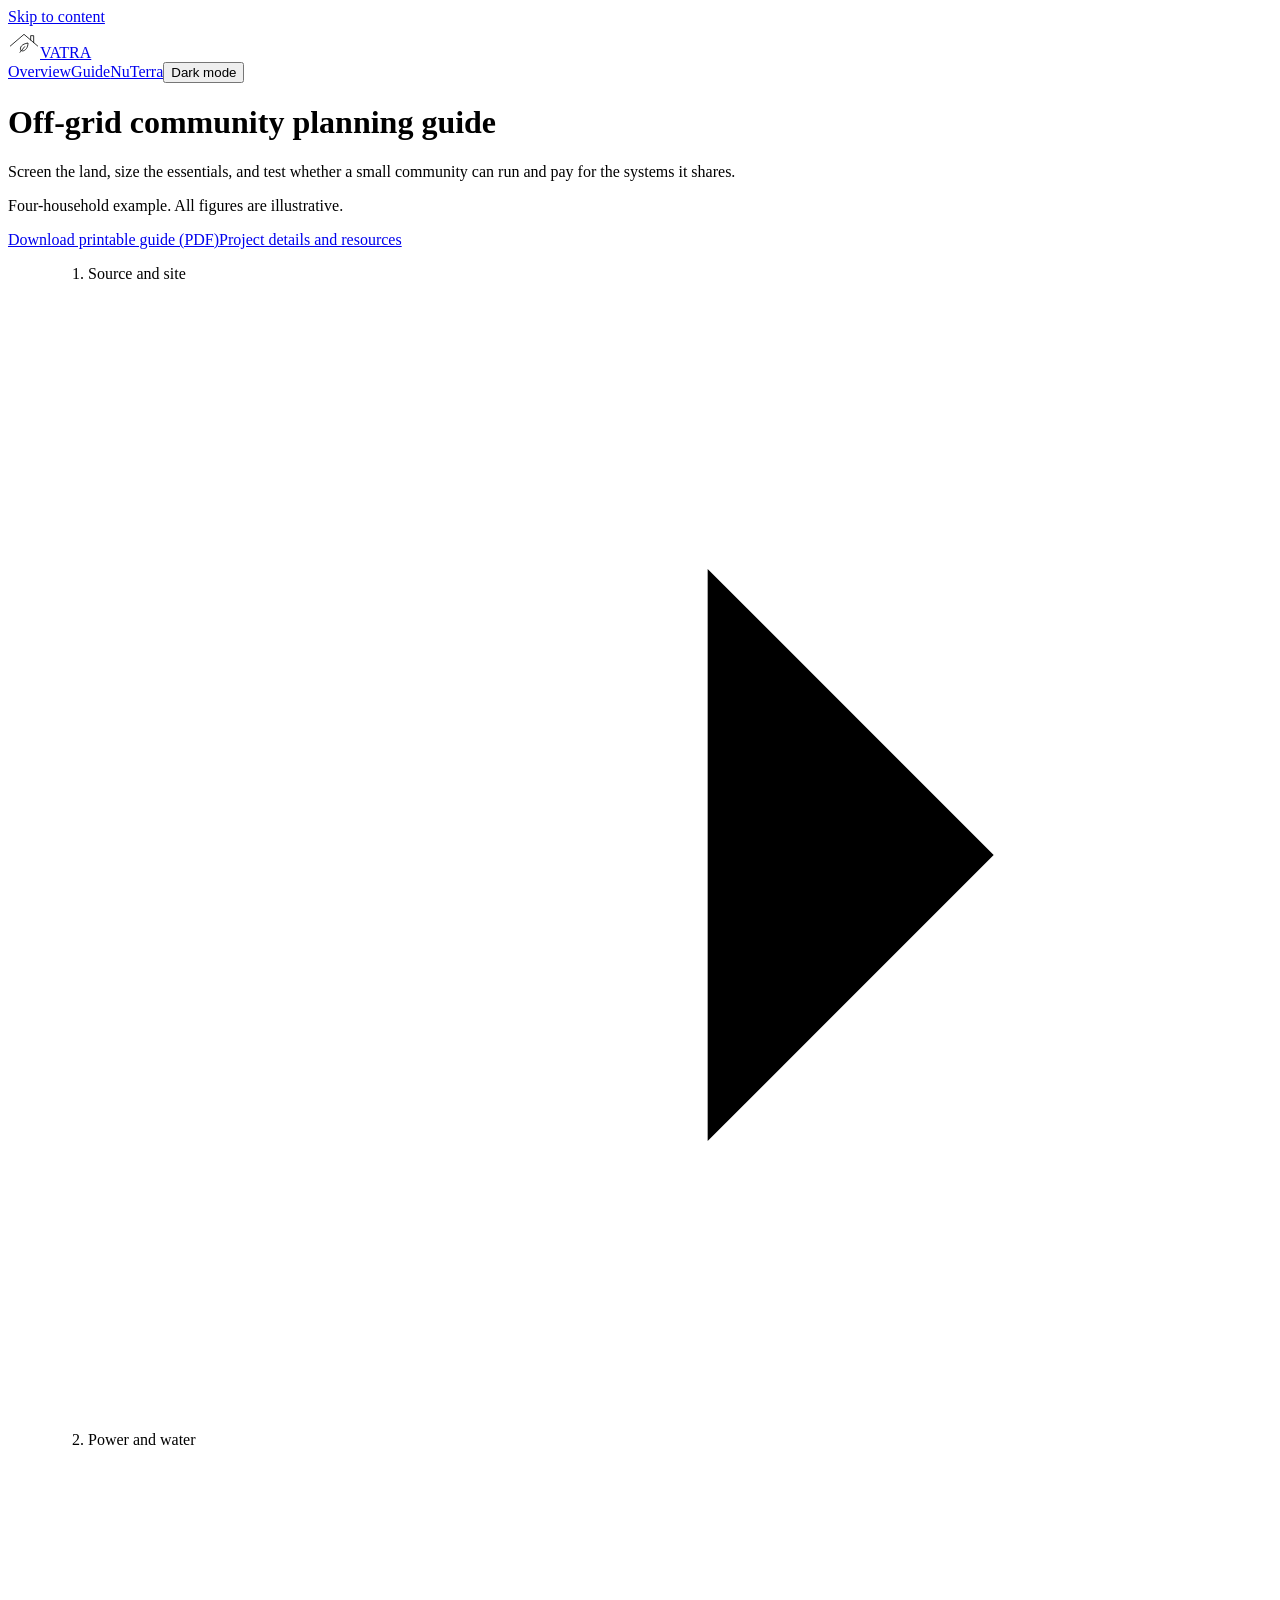
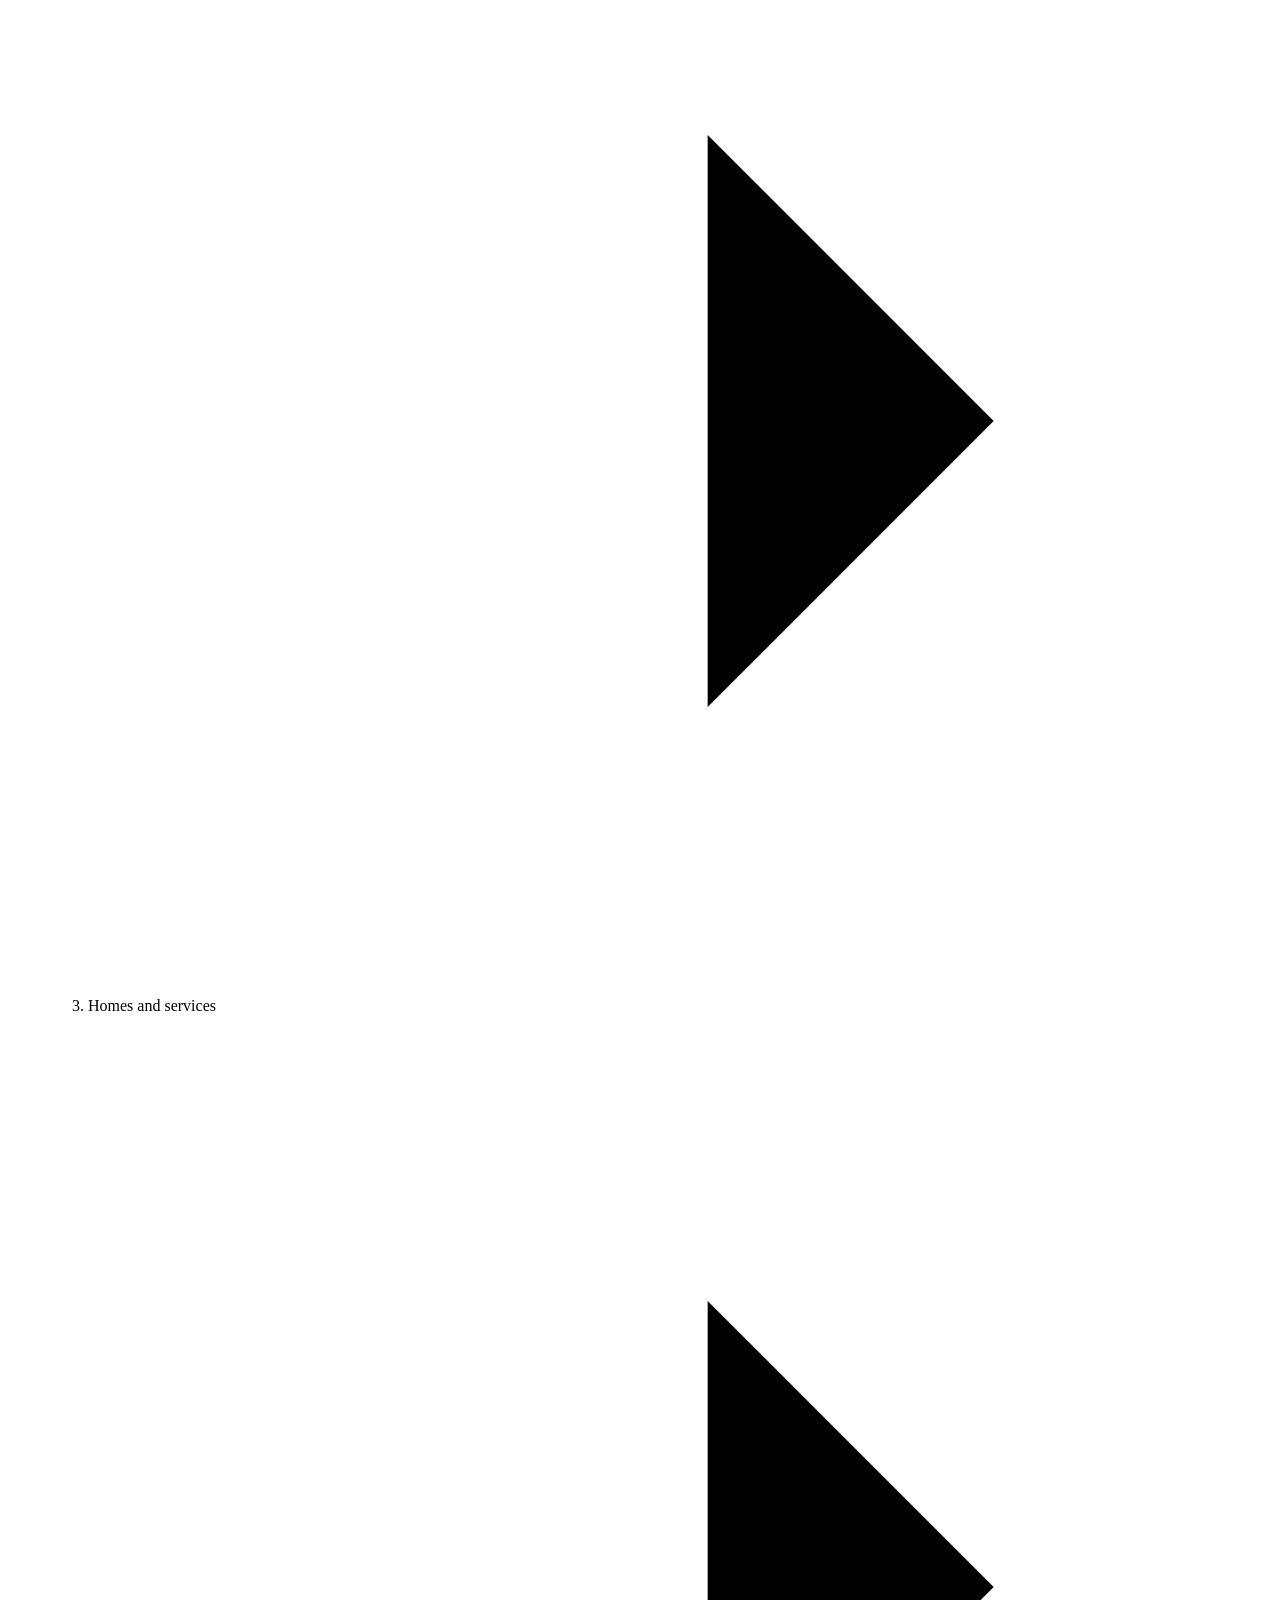
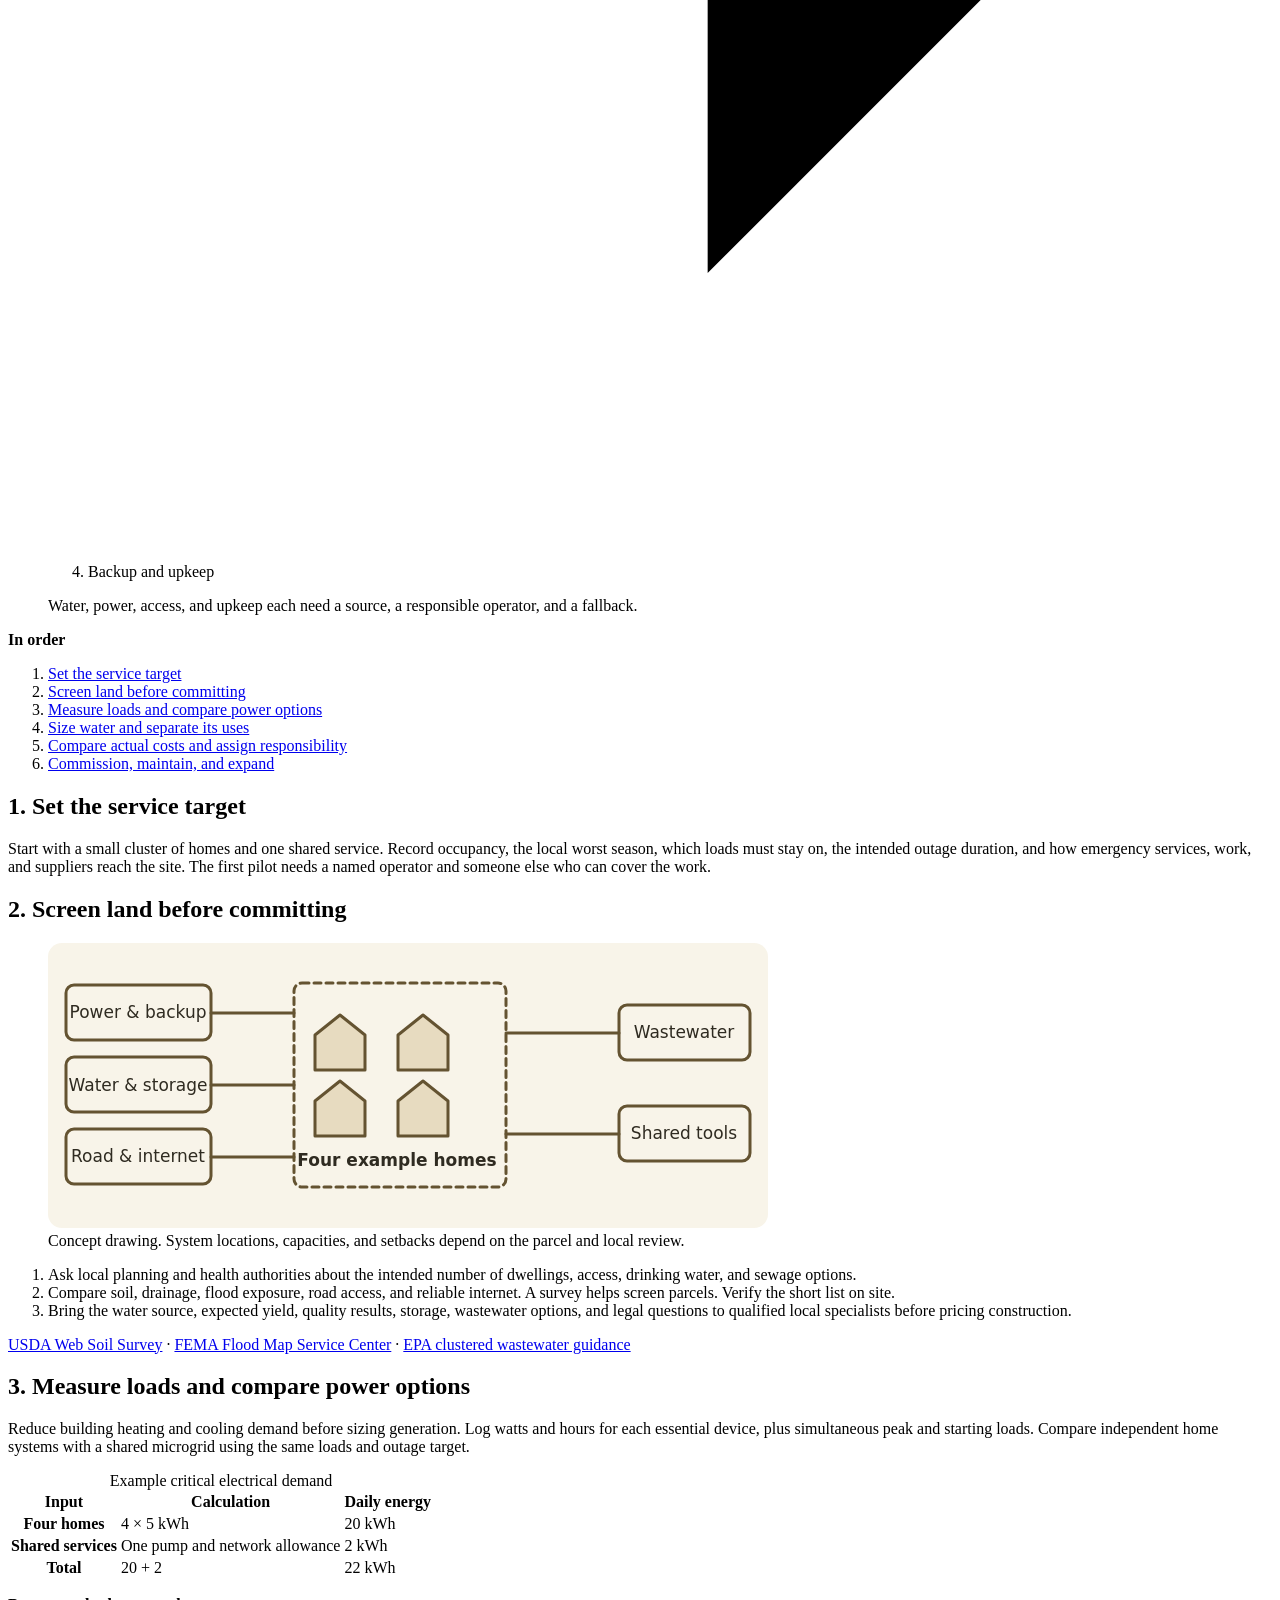
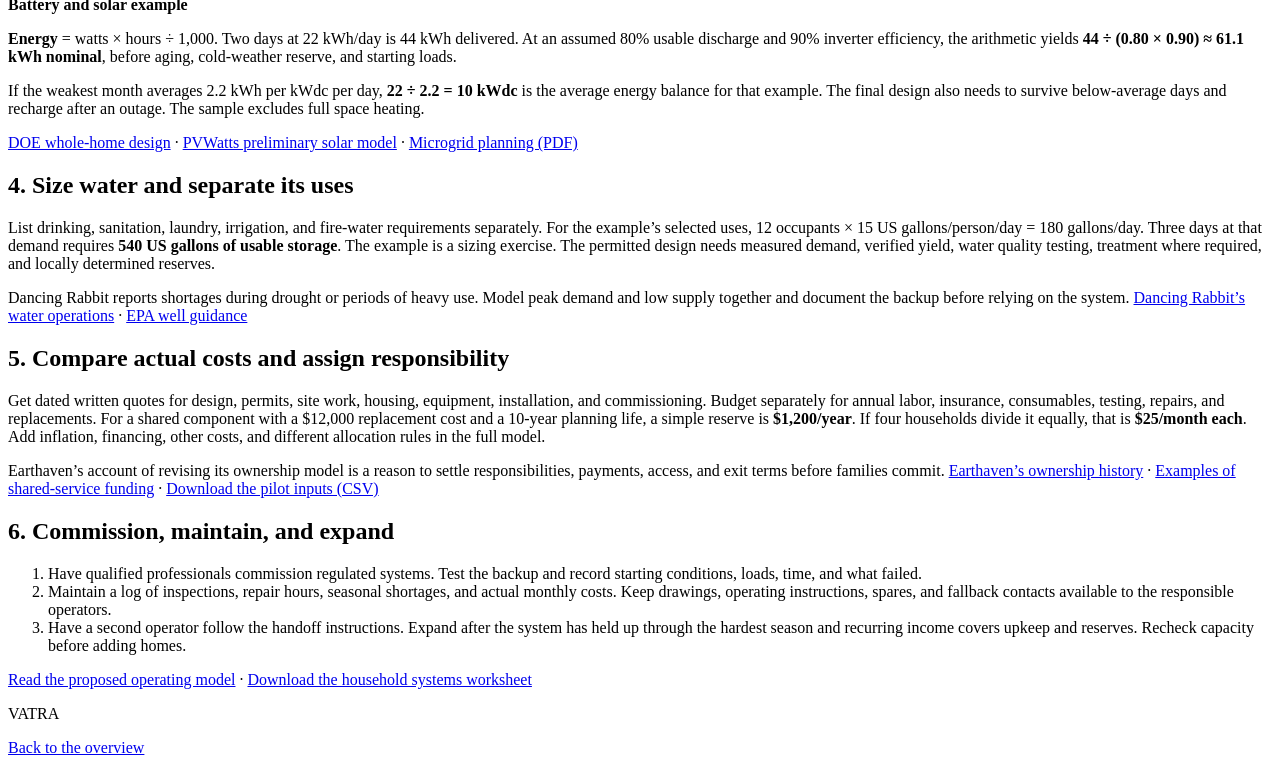
==== guide.html @ c7a503f6 "Publish VATRA off-grid planning guide and worksheet" ====
<!doctype html>
<html lang="en" data-palette="earth">
<head>
  <meta charset="utf-8">
  <meta name="viewport" content="width=device-width, initial-scale=1">
  <title>Off-grid community planning guide | VATRA</title>
  <meta name="description" content="Screen the land, size the essentials, and test whether a small community can run and pay for the systems it shares.">
  <link rel="canonical" href="https://deusordo.github.io/Vatra/guide.html">
  <link rel="icon" href="./favicon.svg" type="image/svg+xml">
  <script src="./theme.js"></script>
  <link rel="stylesheet" href="../NuTerra/guide.css?v=operating-guides">
</head>
<body>
  <a class="skip" href="#content">Skip to content</a>
  <header><div class="wrap header">
    <a class="brand" href="./"><img src="./mark.svg" width="32" height="32" alt="">VATRA</a>
    <nav aria-label="Main navigation"><a href="./">Overview</a><a aria-current="page" href="./guide.html">Guide</a><a href="../NuTerra/#ecosystem">NuTerra</a><button type="button" data-theme-toggle hidden><span data-theme-label>Theme</span></button></nav>
  </div></header>
  <main class="wrap" id="content" tabindex="-1">
    <h1>Off-grid community planning guide</h1>
    <p class="intro">Screen the land, size the essentials, and test whether a small community can run and pay for the systems it shares.</p>
    <p class="meta">Four-household example. All figures are illustrative.</p>
    <div class="actions"><a class="download" href="./guide.pdf" download>Download printable guide (PDF)</a><a href="./details.html">Project details and resources</a></div>
    <figure><ol class="diagram" role="list"><li>Source and site<svg viewBox="0 0 24 24" aria-hidden="true"><path d="M4 12h15m-6-6 6 6-6 6"/></svg></li><li>Power and water<svg viewBox="0 0 24 24" aria-hidden="true"><path d="M4 12h15m-6-6 6 6-6 6"/></svg></li><li>Homes and services<svg viewBox="0 0 24 24" aria-hidden="true"><path d="M4 12h15m-6-6 6 6-6 6"/></svg></li><li>Backup and upkeep</li></ol><figcaption>Water, power, access, and upkeep each need a source, a responsible operator, and a fallback.</figcaption></figure>
    <div class="layout">
      <nav class="contents" aria-label="On this page"><strong>In order</strong><ol><li><a href="#step-1">Set the service target</a></li><li><a href="#step-2">Screen land before committing</a></li><li><a href="#step-3">Measure loads and compare power options</a></li><li><a href="#step-4">Size water and separate its uses</a></li><li><a href="#step-5">Compare actual costs and assign responsibility</a></li><li><a href="#step-6">Commission, maintain, and expand</a></li></ol></nav>
      <article><section id="step-1"><h2>1. Set the service target</h2><p>Start with a small cluster of homes and one shared service. Record occupancy, the local worst season, which loads must stay on, the intended outage duration, and how emergency services, work, and suppliers reach the site. The first pilot needs a named operator and someone else who can cover the work.</p></section>
<section id="step-2"><h2>2. Screen land before committing</h2><figure><img src="./site-systems.svg" width="720" height="285" alt="Four homes connected to power, water, a road, communications, wastewater and shared tools."><figcaption>Concept drawing. System locations, capacities, and setbacks depend on the parcel and local review.</figcaption></figure><ol><li>Ask local planning and health authorities about the intended number of dwellings, access, drinking water, and sewage options.</li><li>Compare soil, drainage, flood exposure, road access, and reliable internet. A survey helps screen parcels. Verify the short list on site.</li><li>Bring the water source, expected yield, quality results, storage, wastewater options, and legal questions to qualified local specialists before pricing construction.</li></ol><p><a href="https://websoilsurvey.nrcs.usda.gov/app/">USDA Web Soil Survey</a> · <a href="https://msc.fema.gov/portal/home">FEMA Flood Map Service Center</a> · <a href="https://www.epa.gov/septic/septic-systems-guidance">EPA clustered wastewater guidance</a></p></section>
<section id="step-3"><h2>3. Measure loads and compare power options</h2><p>Reduce building heating and cooling demand before sizing generation. Log watts and hours for each essential device, plus simultaneous peak and starting loads. Compare independent home systems with a shared microgrid using the same loads and outage target.</p>
<div class="table-scroll"><table><caption>Example critical electrical demand</caption><thead><tr><th scope="col">Input</th><th scope="col">Calculation</th><th scope="col">Daily energy</th></tr></thead><tbody><tr><th scope="row">Four homes</th><td>4 × 5 kWh</td><td>20 kWh</td></tr><tr><th scope="row">Shared services</th><td>One pump and network allowance</td><td>2 kWh</td></tr><tr><th scope="row">Total</th><td>20 + 2</td><td>22 kWh</td></tr></tbody></table></div>
<div class="worked"><p><strong>Battery and solar example</strong></p><p><strong>Energy</strong> = watts × hours ÷ 1,000. Two days at 22 kWh/day is 44 kWh delivered. At an assumed 80% usable discharge and 90% inverter efficiency, the arithmetic yields <strong>44 ÷ (0.80 × 0.90) ≈ 61.1 kWh nominal</strong>, before aging, cold-weather reserve, and starting loads.</p><p>If the weakest month averages 2.2 kWh per kWdc per day, <strong>22 ÷ 2.2 = 10 kWdc</strong> is the average energy balance for that example. The final design also needs to survive below-average days and recharge after an outage. The sample excludes full space heating.</p></div>
<p><a href="https://bsesc.energy.gov/energy-basics/how-design-performance">DOE whole-home design</a> · <a href="https://pvwatts.nlr.gov/docs/help_start.php">PVWatts preliminary solar model</a> · <a href="https://docs.nlr.gov/docs/fy24osti/89881.pdf">Microgrid planning (PDF)</a></p></section>
<section id="step-4"><h2>4. Size water and separate its uses</h2><p>List drinking, sanitation, laundry, irrigation, and fire-water requirements separately. For the example’s selected uses, 12 occupants × 15 US gallons/person/day = 180 gallons/day. Three days at that demand requires <strong>540 US gallons of usable storage</strong>. The example is a sizing exercise. The permitted design needs measured demand, verified yield, water quality testing, treatment where required, and locally determined reserves.</p>
<p>Dancing Rabbit reports shortages during drought or periods of heavy use. Model peak demand and low supply together and document the backup before relying on the system. <a href="https://www.dancingrabbit.org/ecovillage-life/eco-living/water/">Dancing Rabbit’s water operations</a> · <a href="https://www.epa.gov/privatewells">EPA well guidance</a></p></section>
<section id="step-5"><h2>5. Compare actual costs and assign responsibility</h2><p>Get dated written quotes for design, permits, site work, housing, equipment, installation, and commissioning. Budget separately for annual labor, insurance, consumables, testing, repairs, and replacements. For a shared component with a $12,000 replacement cost and a 10-year planning life, a simple reserve is <strong>$1,200/year</strong>. If four households divide it equally, that is <strong>$25/month each</strong>. Add inflation, financing, other costs, and different allocation rules in the full model.</p><p>Earthaven’s account of revising its ownership model is a reason to settle responsibilities, payments, access, and exit terms before families commit. <a href="https://www.earthaven.org/governance-and-legal/legal-at-last/">Earthaven’s ownership history</a> · <a href="https://www.dancingrabbit.org/ecovillage-life/eco-living/co-ops/">Examples of shared-service funding</a> · <a href="./pilot-inputs.csv" download>Download the pilot inputs (CSV)</a></p></section>
<section id="step-6"><h2>6. Commission, maintain, and expand</h2><ol><li>Have qualified professionals commission regulated systems. Test the backup and record starting conditions, loads, time, and what failed.</li><li>Maintain a log of inspections, repair hours, seasonal shortages, and actual monthly costs. Keep drawings, operating instructions, spares, and fallback contacts available to the responsible operators.</li><li>Have a second operator follow the handoff instructions. Expand after the system has held up through the hardest season and recurring income covers upkeep and reserves. Recheck capacity before adding homes.</li></ol><p><a href="./details.html#how-it-works">Read the proposed operating model</a> · <a href="./household-systems-worksheet.txt" download>Download the household systems worksheet</a></p></section>
</article>
    </div>
  </main>
  <footer><div class="wrap footer"><p>VATRA</p><a href="./">Back to the overview</a></div></footer>
</body>
</html>
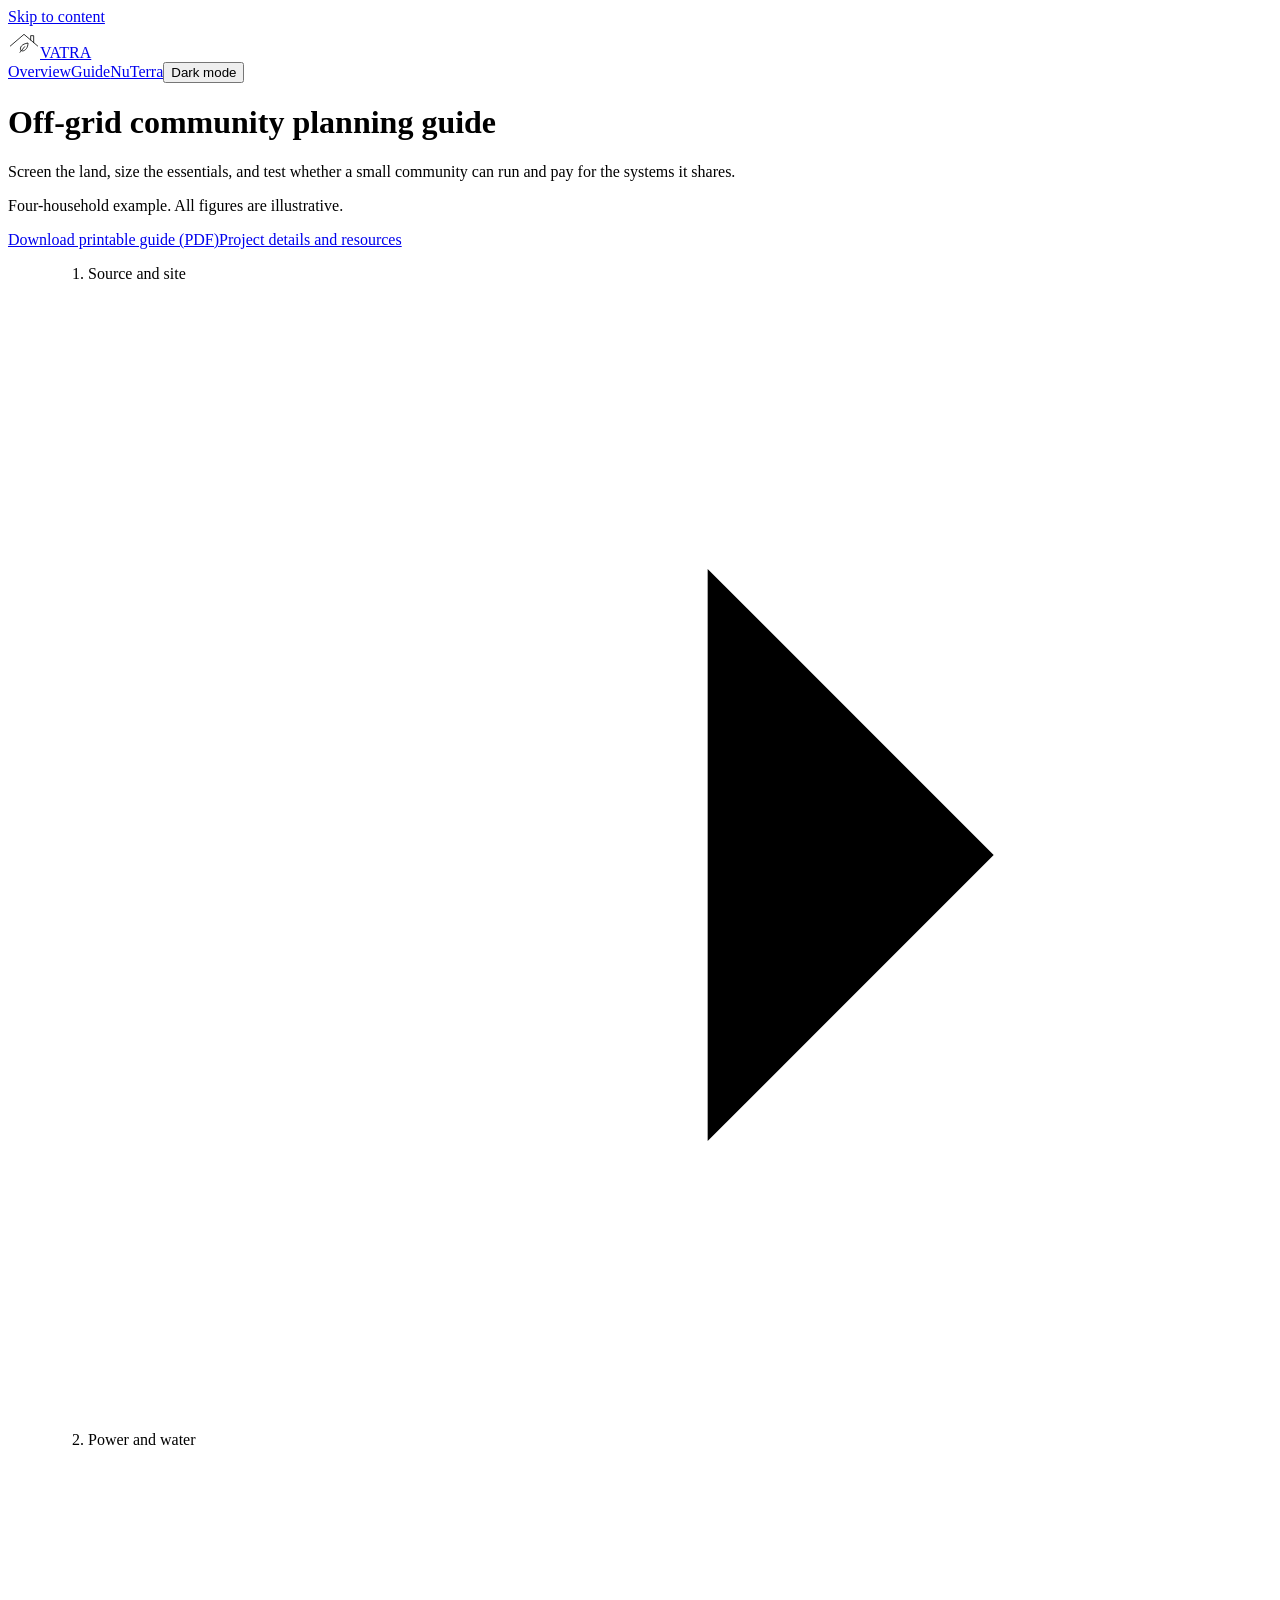
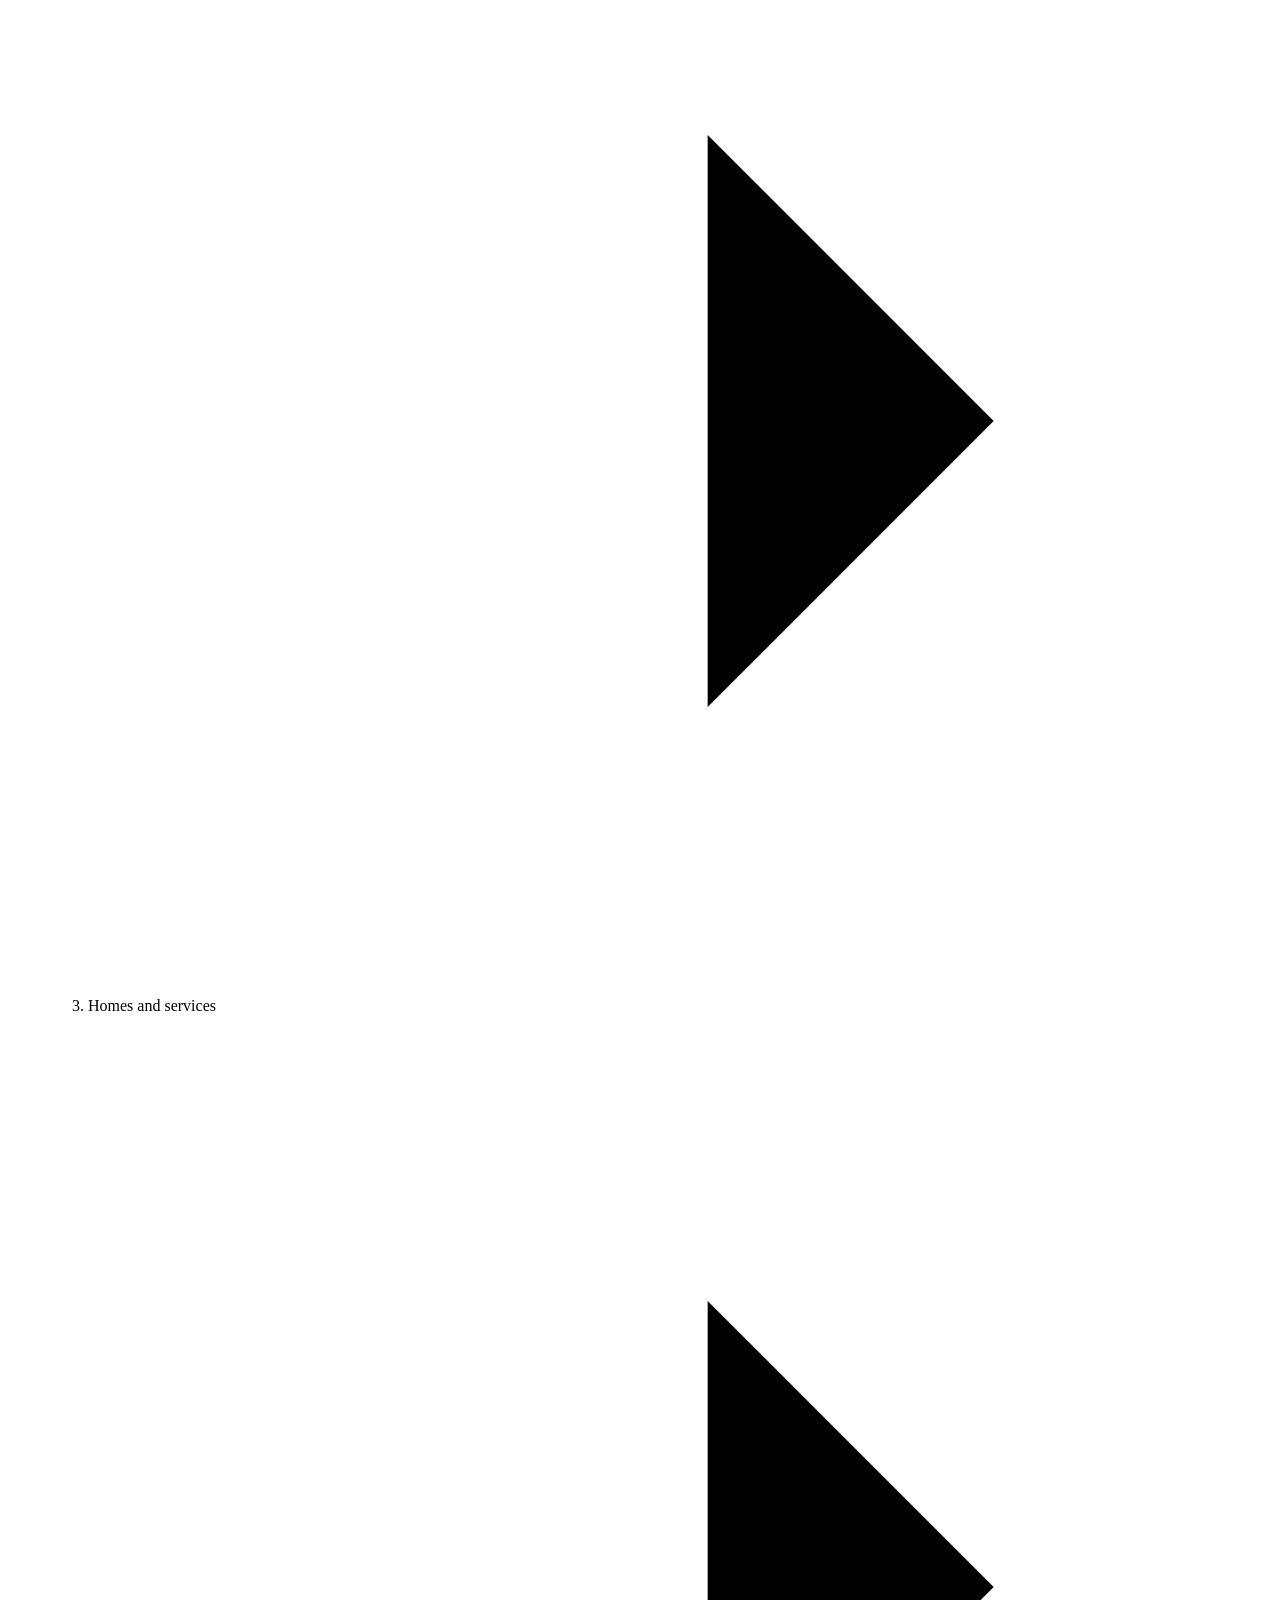
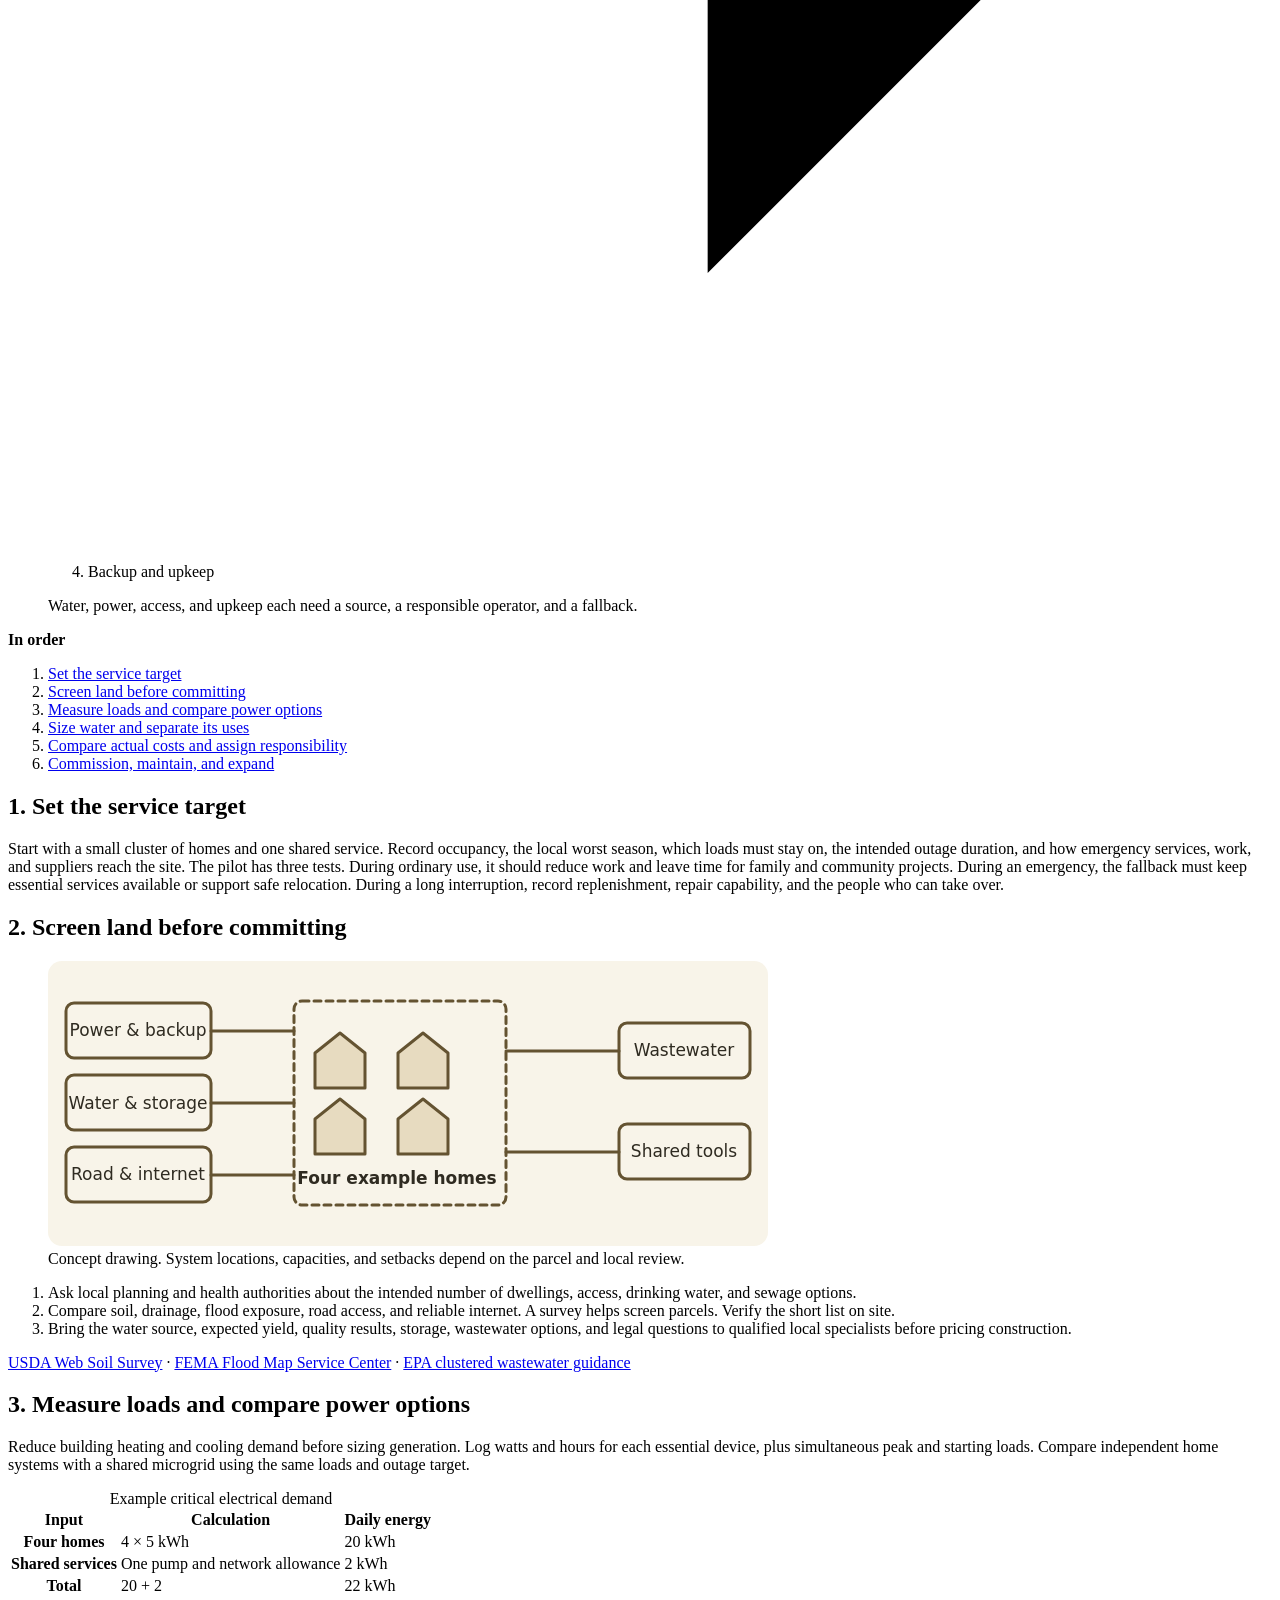
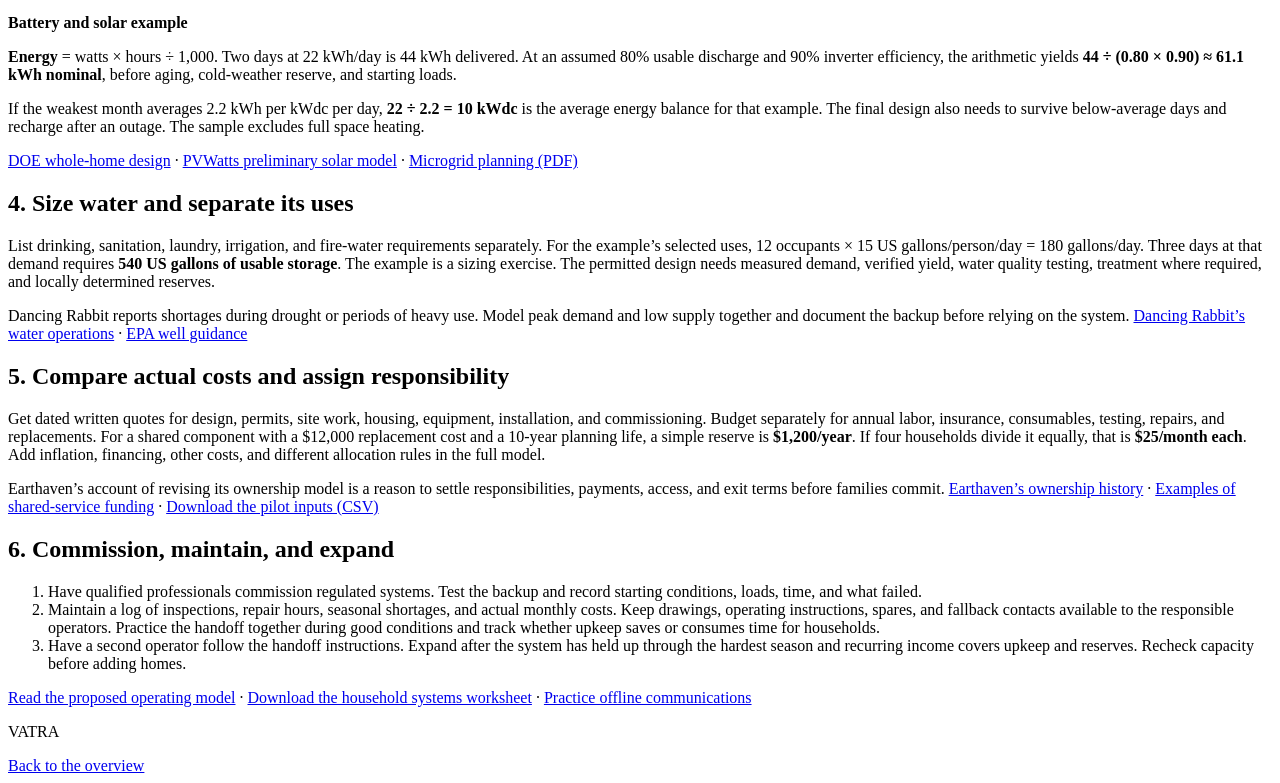
==== commit e40e76c2: "Expand practical offline and resilience guides" ====
--- a/guide.html
+++ b/guide.html
@@ -24,7 +24,7 @@
     <figure><ol class="diagram" role="list"><li>Source and site<svg viewBox="0 0 24 24" aria-hidden="true"><path d="M4 12h15m-6-6 6 6-6 6"/></svg></li><li>Power and water<svg viewBox="0 0 24 24" aria-hidden="true"><path d="M4 12h15m-6-6 6 6-6 6"/></svg></li><li>Homes and services<svg viewBox="0 0 24 24" aria-hidden="true"><path d="M4 12h15m-6-6 6 6-6 6"/></svg></li><li>Backup and upkeep</li></ol><figcaption>Water, power, access, and upkeep each need a source, a responsible operator, and a fallback.</figcaption></figure>
     <div class="layout">
       <nav class="contents" aria-label="On this page"><strong>In order</strong><ol><li><a href="#step-1">Set the service target</a></li><li><a href="#step-2">Screen land before committing</a></li><li><a href="#step-3">Measure loads and compare power options</a></li><li><a href="#step-4">Size water and separate its uses</a></li><li><a href="#step-5">Compare actual costs and assign responsibility</a></li><li><a href="#step-6">Commission, maintain, and expand</a></li></ol></nav>
-      <article><section id="step-1"><h2>1. Set the service target</h2><p>Start with a small cluster of homes and one shared service. Record occupancy, the local worst season, which loads must stay on, the intended outage duration, and how emergency services, work, and suppliers reach the site. The first pilot needs a named operator and someone else who can cover the work.</p></section>
+      <article><section id="step-1"><h2>1. Set the service target</h2><p>Start with a small cluster of homes and one shared service. Record occupancy, the local worst season, which loads must stay on, the intended outage duration, and how emergency services, work, and suppliers reach the site. The pilot has three tests. During ordinary use, it should reduce work and leave time for family and community projects. During an emergency, the fallback must keep essential services available or support safe relocation. During a long interruption, record replenishment, repair capability, and the people who can take over.</p></section>
 <section id="step-2"><h2>2. Screen land before committing</h2><figure><img src="./site-systems.svg" width="720" height="285" alt="Four homes connected to power, water, a road, communications, wastewater and shared tools."><figcaption>Concept drawing. System locations, capacities, and setbacks depend on the parcel and local review.</figcaption></figure><ol><li>Ask local planning and health authorities about the intended number of dwellings, access, drinking water, and sewage options.</li><li>Compare soil, drainage, flood exposure, road access, and reliable internet. A survey helps screen parcels. Verify the short list on site.</li><li>Bring the water source, expected yield, quality results, storage, wastewater options, and legal questions to qualified local specialists before pricing construction.</li></ol><p><a href="https://websoilsurvey.nrcs.usda.gov/app/">USDA Web Soil Survey</a> · <a href="https://msc.fema.gov/portal/home">FEMA Flood Map Service Center</a> · <a href="https://www.epa.gov/septic/septic-systems-guidance">EPA clustered wastewater guidance</a></p></section>
 <section id="step-3"><h2>3. Measure loads and compare power options</h2><p>Reduce building heating and cooling demand before sizing generation. Log watts and hours for each essential device, plus simultaneous peak and starting loads. Compare independent home systems with a shared microgrid using the same loads and outage target.</p>
 <div class="table-scroll"><table><caption>Example critical electrical demand</caption><thead><tr><th scope="col">Input</th><th scope="col">Calculation</th><th scope="col">Daily energy</th></tr></thead><tbody><tr><th scope="row">Four homes</th><td>4 × 5 kWh</td><td>20 kWh</td></tr><tr><th scope="row">Shared services</th><td>One pump and network allowance</td><td>2 kWh</td></tr><tr><th scope="row">Total</th><td>20 + 2</td><td>22 kWh</td></tr></tbody></table></div>
@@ -33,7 +33,7 @@
 <section id="step-4"><h2>4. Size water and separate its uses</h2><p>List drinking, sanitation, laundry, irrigation, and fire-water requirements separately. For the example’s selected uses, 12 occupants × 15 US gallons/person/day = 180 gallons/day. Three days at that demand requires <strong>540 US gallons of usable storage</strong>. The example is a sizing exercise. The permitted design needs measured demand, verified yield, water quality testing, treatment where required, and locally determined reserves.</p>
 <p>Dancing Rabbit reports shortages during drought or periods of heavy use. Model peak demand and low supply together and document the backup before relying on the system. <a href="https://www.dancingrabbit.org/ecovillage-life/eco-living/water/">Dancing Rabbit’s water operations</a> · <a href="https://www.epa.gov/privatewells">EPA well guidance</a></p></section>
 <section id="step-5"><h2>5. Compare actual costs and assign responsibility</h2><p>Get dated written quotes for design, permits, site work, housing, equipment, installation, and commissioning. Budget separately for annual labor, insurance, consumables, testing, repairs, and replacements. For a shared component with a $12,000 replacement cost and a 10-year planning life, a simple reserve is <strong>$1,200/year</strong>. If four households divide it equally, that is <strong>$25/month each</strong>. Add inflation, financing, other costs, and different allocation rules in the full model.</p><p>Earthaven’s account of revising its ownership model is a reason to settle responsibilities, payments, access, and exit terms before families commit. <a href="https://www.earthaven.org/governance-and-legal/legal-at-last/">Earthaven’s ownership history</a> · <a href="https://www.dancingrabbit.org/ecovillage-life/eco-living/co-ops/">Examples of shared-service funding</a> · <a href="./pilot-inputs.csv" download>Download the pilot inputs (CSV)</a></p></section>
-<section id="step-6"><h2>6. Commission, maintain, and expand</h2><ol><li>Have qualified professionals commission regulated systems. Test the backup and record starting conditions, loads, time, and what failed.</li><li>Maintain a log of inspections, repair hours, seasonal shortages, and actual monthly costs. Keep drawings, operating instructions, spares, and fallback contacts available to the responsible operators.</li><li>Have a second operator follow the handoff instructions. Expand after the system has held up through the hardest season and recurring income covers upkeep and reserves. Recheck capacity before adding homes.</li></ol><p><a href="./details.html#how-it-works">Read the proposed operating model</a> · <a href="./household-systems-worksheet.txt" download>Download the household systems worksheet</a></p></section>
+<section id="step-6"><h2>6. Commission, maintain, and expand</h2><ol><li>Have qualified professionals commission regulated systems. Test the backup and record starting conditions, loads, time, and what failed.</li><li>Maintain a log of inspections, repair hours, seasonal shortages, and actual monthly costs. Keep drawings, operating instructions, spares, and fallback contacts available to the responsible operators. Practice the handoff together during good conditions and track whether upkeep saves or consumes time for households.</li><li>Have a second operator follow the handoff instructions. Expand after the system has held up through the hardest season and recurring income covers upkeep and reserves. Recheck capacity before adding homes.</li></ol><p><a href="./details.html#how-it-works">Read the proposed operating model</a> · <a href="./household-systems-worksheet.txt" download>Download the household systems worksheet</a> · <a href="../VIO/guide.html#step-3">Practice offline communications</a></p></section>
 </article>
     </div>
   </main>
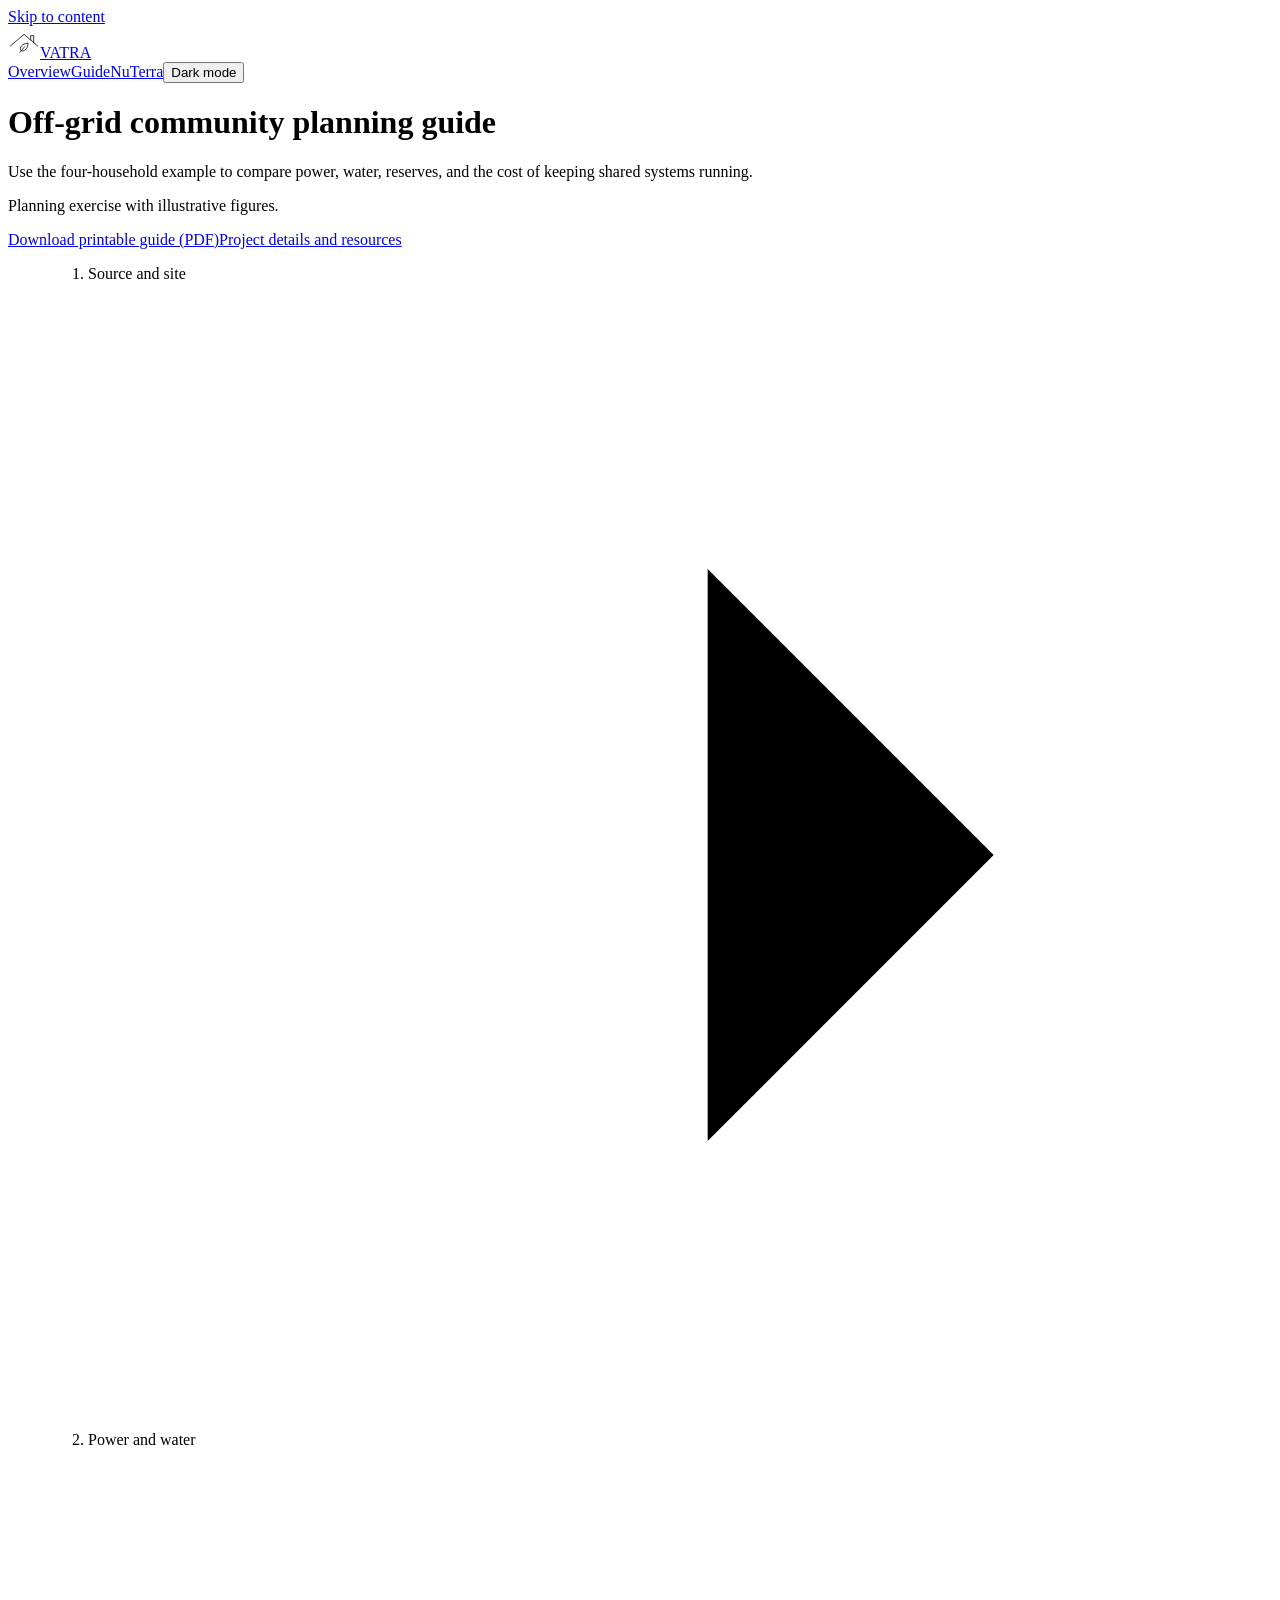
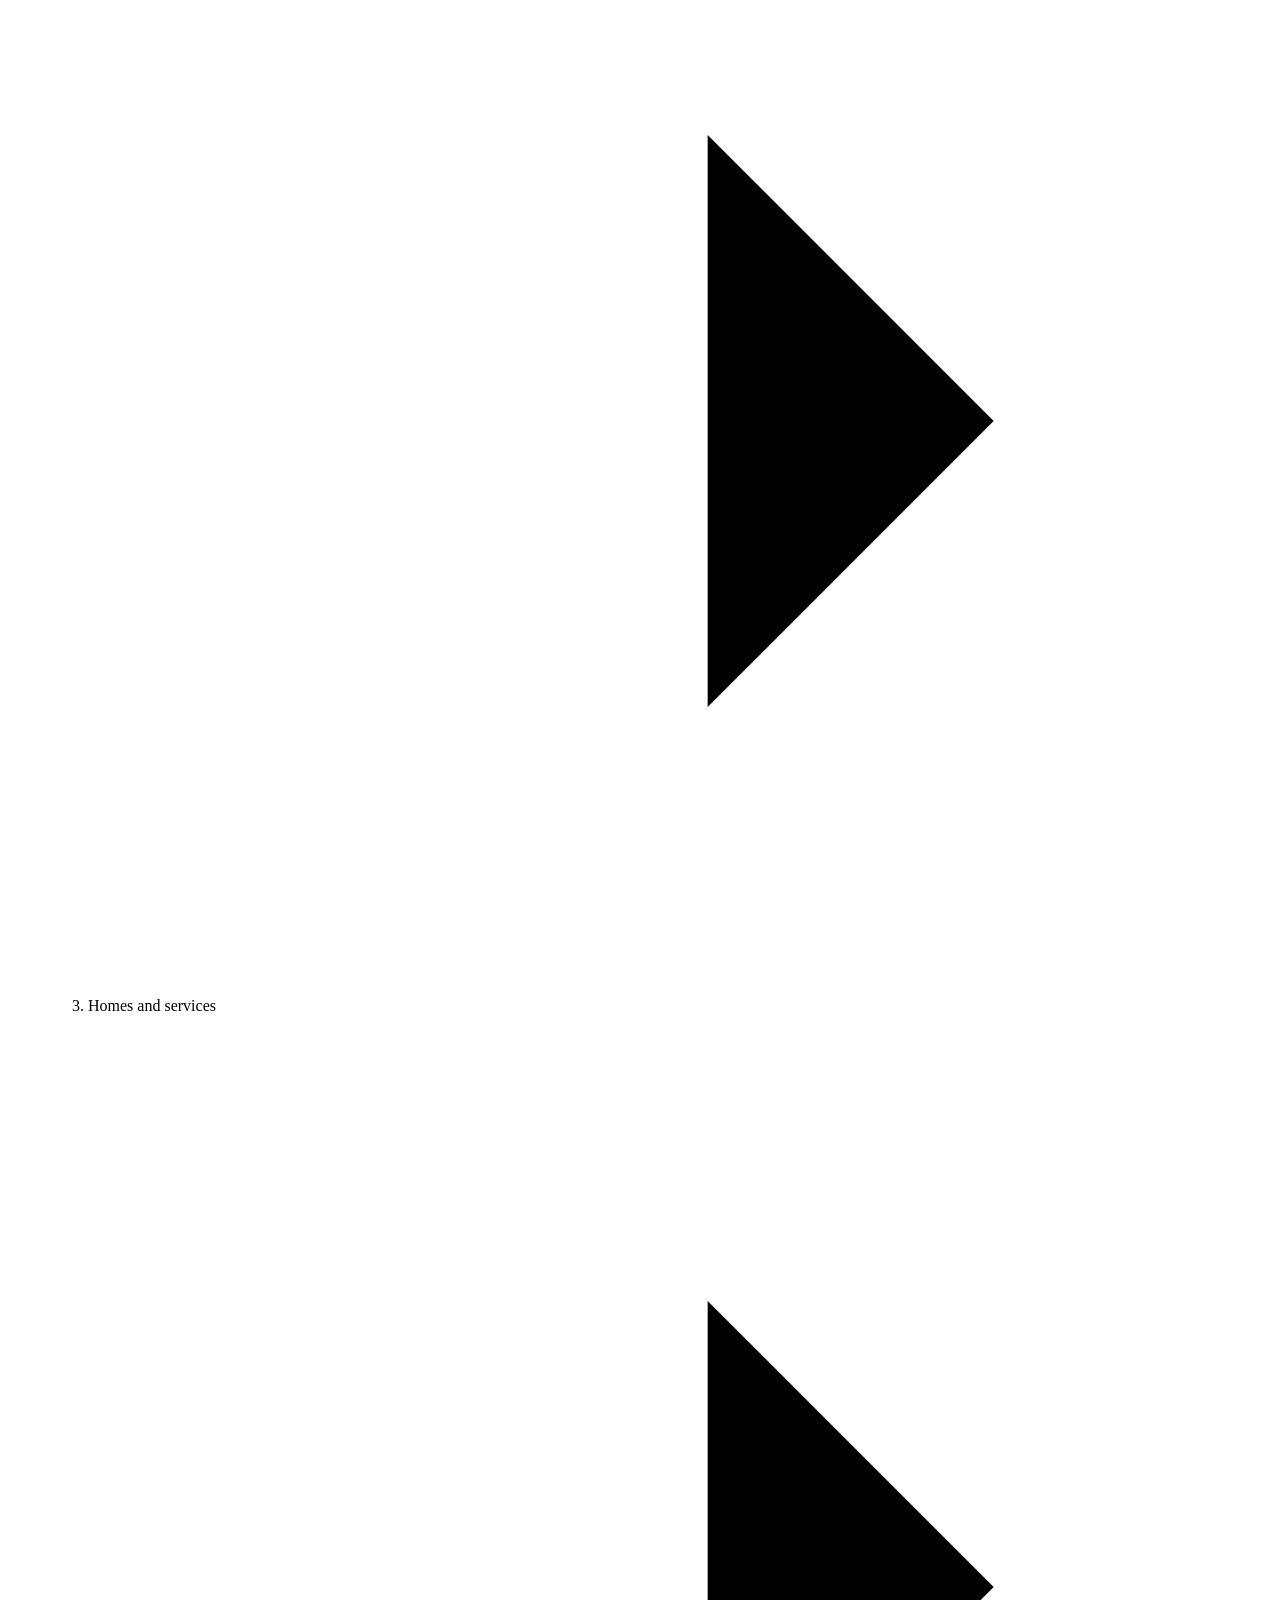
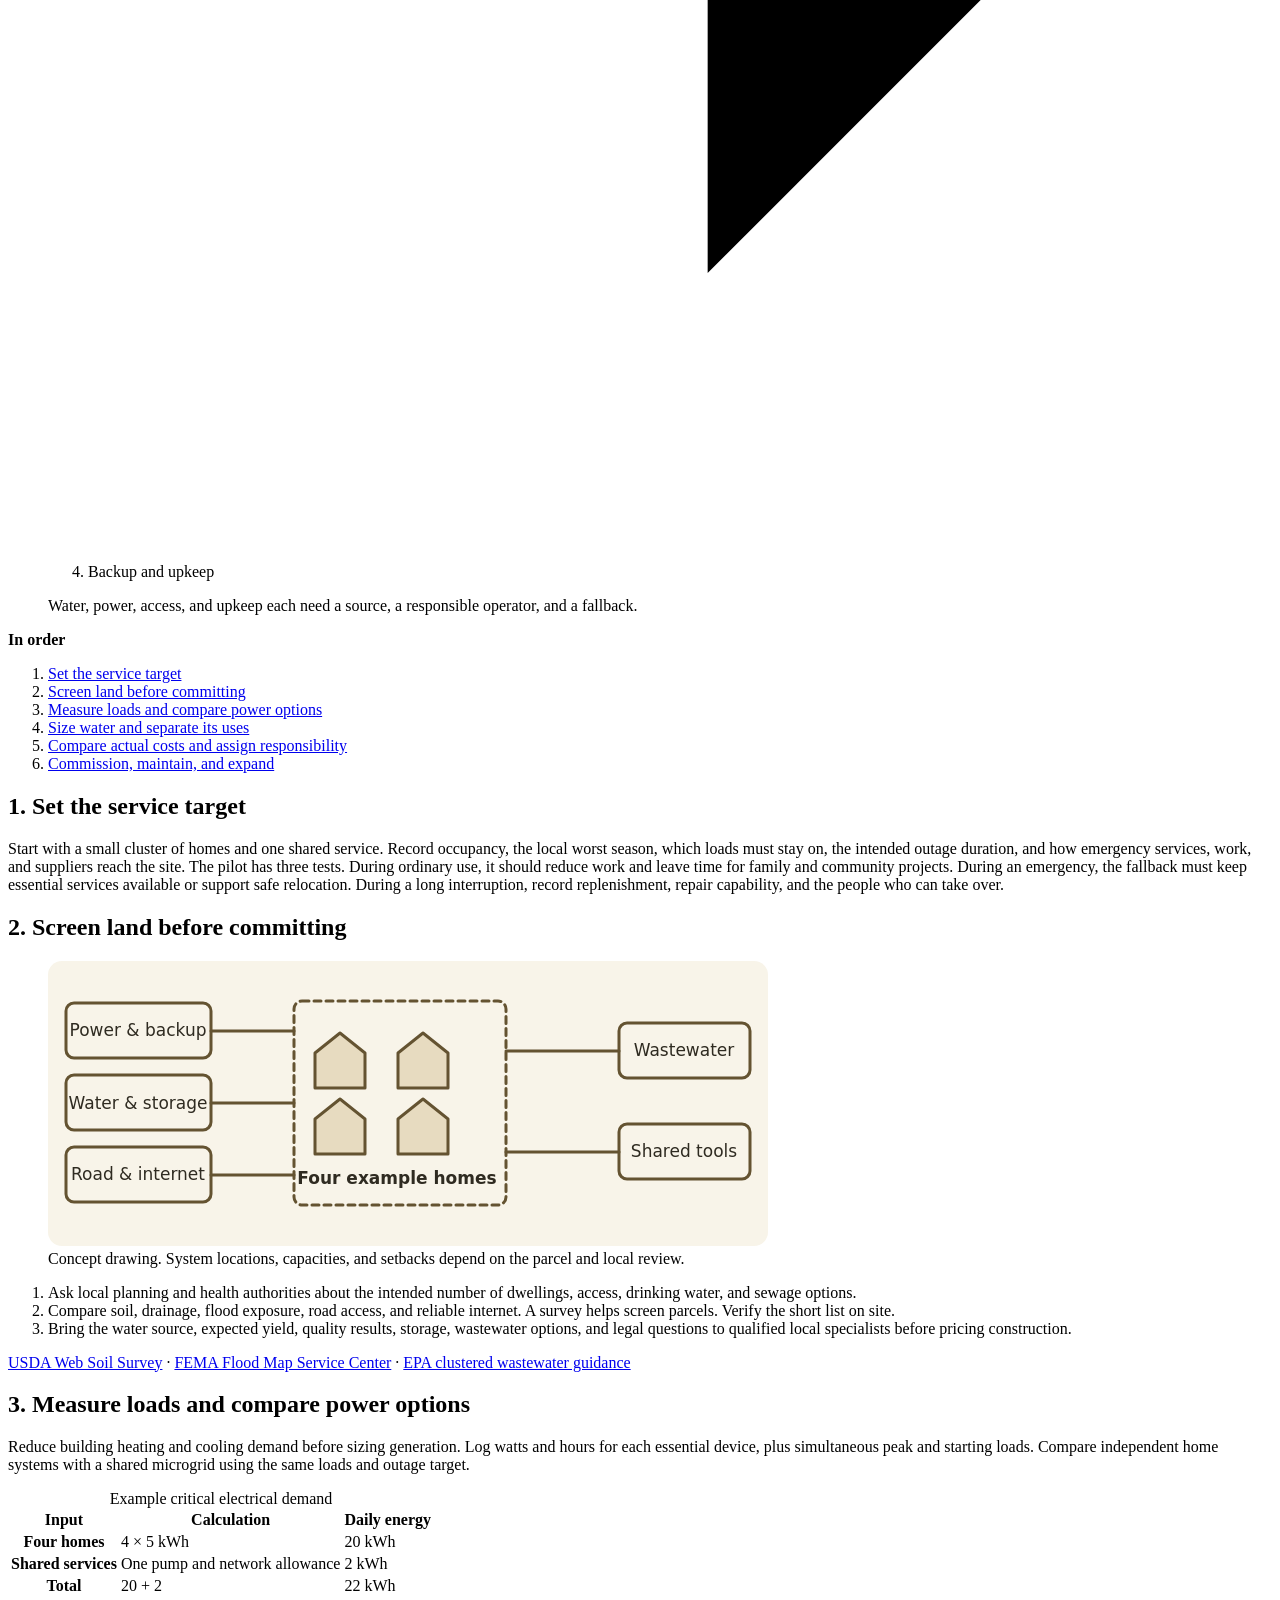
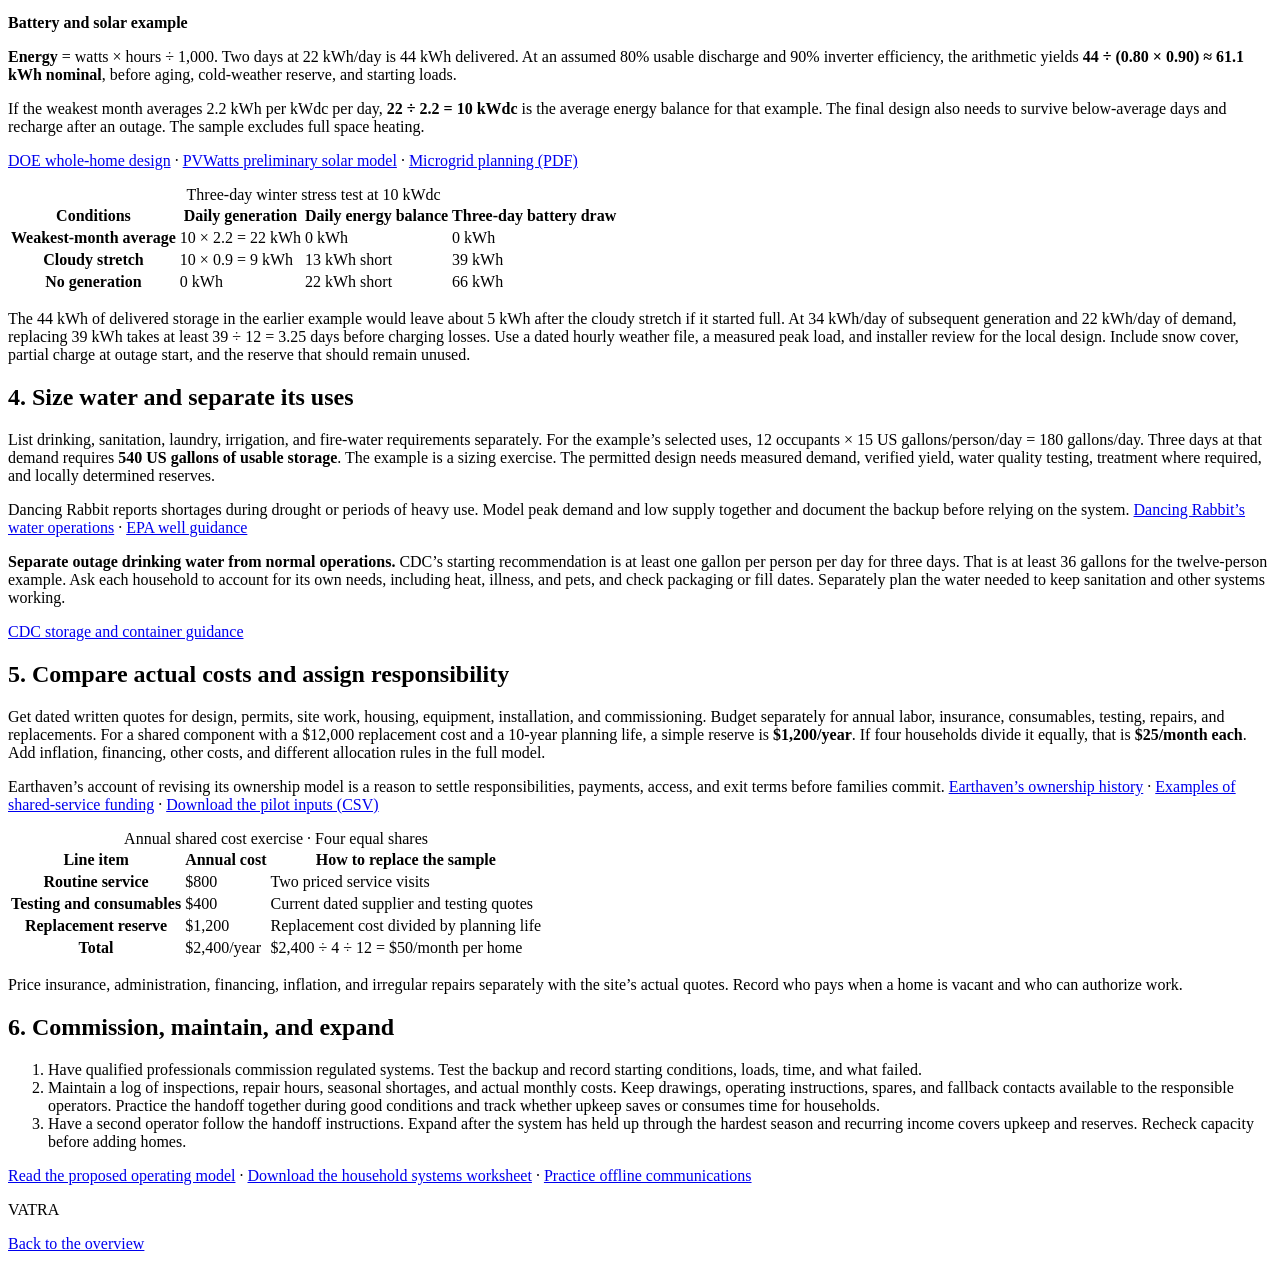
==== commit 2c3a763a: "Add worked exercises and printable field resources" ====
--- a/guide.html
+++ b/guide.html
@@ -8,7 +8,7 @@
   <link rel="canonical" href="https://deusordo.github.io/Vatra/guide.html">
   <link rel="icon" href="./favicon.svg" type="image/svg+xml">
   <script src="./theme.js"></script>
-  <link rel="stylesheet" href="../NuTerra/guide.css?v=operating-guides">
+  <link rel="stylesheet" href="../NuTerra/guide.css?v=field-practice">
 </head>
 <body>
   <a class="skip" href="#content">Skip to content</a>
@@ -18,8 +18,8 @@
   </div></header>
   <main class="wrap" id="content" tabindex="-1">
     <h1>Off-grid community planning guide</h1>
-    <p class="intro">Screen the land, size the essentials, and test whether a small community can run and pay for the systems it shares.</p>
-    <p class="meta">Four-household example. All figures are illustrative.</p>
+    <p class="intro">Use the four-household example to compare power, water, reserves, and the cost of keeping shared systems running.</p>
+    <p class="meta">Planning exercise with illustrative figures.</p>
     <div class="actions"><a class="download" href="./guide.pdf" download>Download printable guide (PDF)</a><a href="./details.html">Project details and resources</a></div>
     <figure><ol class="diagram" role="list"><li>Source and site<svg viewBox="0 0 24 24" aria-hidden="true"><path d="M4 12h15m-6-6 6 6-6 6"/></svg></li><li>Power and water<svg viewBox="0 0 24 24" aria-hidden="true"><path d="M4 12h15m-6-6 6 6-6 6"/></svg></li><li>Homes and services<svg viewBox="0 0 24 24" aria-hidden="true"><path d="M4 12h15m-6-6 6 6-6 6"/></svg></li><li>Backup and upkeep</li></ol><figcaption>Water, power, access, and upkeep each need a source, a responsible operator, and a fallback.</figcaption></figure>
     <div class="layout">
@@ -29,10 +29,27 @@
 <section id="step-3"><h2>3. Measure loads and compare power options</h2><p>Reduce building heating and cooling demand before sizing generation. Log watts and hours for each essential device, plus simultaneous peak and starting loads. Compare independent home systems with a shared microgrid using the same loads and outage target.</p>
 <div class="table-scroll"><table><caption>Example critical electrical demand</caption><thead><tr><th scope="col">Input</th><th scope="col">Calculation</th><th scope="col">Daily energy</th></tr></thead><tbody><tr><th scope="row">Four homes</th><td>4 × 5 kWh</td><td>20 kWh</td></tr><tr><th scope="row">Shared services</th><td>One pump and network allowance</td><td>2 kWh</td></tr><tr><th scope="row">Total</th><td>20 + 2</td><td>22 kWh</td></tr></tbody></table></div>
 <div class="worked"><p><strong>Battery and solar example</strong></p><p><strong>Energy</strong> = watts × hours ÷ 1,000. Two days at 22 kWh/day is 44 kWh delivered. At an assumed 80% usable discharge and 90% inverter efficiency, the arithmetic yields <strong>44 ÷ (0.80 × 0.90) ≈ 61.1 kWh nominal</strong>, before aging, cold-weather reserve, and starting loads.</p><p>If the weakest month averages 2.2 kWh per kWdc per day, <strong>22 ÷ 2.2 = 10 kWdc</strong> is the average energy balance for that example. The final design also needs to survive below-average days and recharge after an outage. The sample excludes full space heating.</p></div>
-<p><a href="https://bsesc.energy.gov/energy-basics/how-design-performance">DOE whole-home design</a> · <a href="https://pvwatts.nlr.gov/docs/help_start.php">PVWatts preliminary solar model</a> · <a href="https://docs.nlr.gov/docs/fy24osti/89881.pdf">Microgrid planning (PDF)</a></p></section>
+<p><a href="https://bsesc.energy.gov/energy-basics/how-design-performance">DOE whole-home design</a> · <a href="https://pvwatts.nlr.gov/docs/help_start.php">PVWatts preliminary solar model</a> · <a href="https://docs.nlr.gov/docs/fy24osti/89881.pdf">Microgrid planning (PDF)</a></p>
+<div class="table-scroll"><table><caption>Three-day winter stress test at 10 kWdc</caption>
+<thead><tr><th scope="col">Conditions</th><th scope="col">Daily generation</th><th scope="col">Daily energy balance</th><th scope="col">Three-day battery draw</th></tr></thead>
+<tbody><tr><th scope="row">Weakest-month average</th><td>10 × 2.2 = 22 kWh</td><td>0 kWh</td><td>0 kWh</td></tr>
+<tr><th scope="row">Cloudy stretch</th><td>10 × 0.9 = 9 kWh</td><td>13 kWh short</td><td>39 kWh</td></tr>
+<tr><th scope="row">No generation</th><td>0 kWh</td><td>22 kWh short</td><td>66 kWh</td></tr></tbody>
+</table></div>
+<p>The 44 kWh of delivered storage in the earlier example would leave about 5 kWh after the cloudy stretch if it started full. At 34 kWh/day of subsequent generation and 22 kWh/day of demand, replacing 39 kWh takes at least 39 ÷ 12 = 3.25 days before charging losses. Use a dated hourly weather file, a measured peak load, and installer review for the local design. Include snow cover, partial charge at outage start, and the reserve that should remain unused.</p>
+</section>
 <section id="step-4"><h2>4. Size water and separate its uses</h2><p>List drinking, sanitation, laundry, irrigation, and fire-water requirements separately. For the example’s selected uses, 12 occupants × 15 US gallons/person/day = 180 gallons/day. Three days at that demand requires <strong>540 US gallons of usable storage</strong>. The example is a sizing exercise. The permitted design needs measured demand, verified yield, water quality testing, treatment where required, and locally determined reserves.</p>
-<p>Dancing Rabbit reports shortages during drought or periods of heavy use. Model peak demand and low supply together and document the backup before relying on the system. <a href="https://www.dancingrabbit.org/ecovillage-life/eco-living/water/">Dancing Rabbit’s water operations</a> · <a href="https://www.epa.gov/privatewells">EPA well guidance</a></p></section>
-<section id="step-5"><h2>5. Compare actual costs and assign responsibility</h2><p>Get dated written quotes for design, permits, site work, housing, equipment, installation, and commissioning. Budget separately for annual labor, insurance, consumables, testing, repairs, and replacements. For a shared component with a $12,000 replacement cost and a 10-year planning life, a simple reserve is <strong>$1,200/year</strong>. If four households divide it equally, that is <strong>$25/month each</strong>. Add inflation, financing, other costs, and different allocation rules in the full model.</p><p>Earthaven’s account of revising its ownership model is a reason to settle responsibilities, payments, access, and exit terms before families commit. <a href="https://www.earthaven.org/governance-and-legal/legal-at-last/">Earthaven’s ownership history</a> · <a href="https://www.dancingrabbit.org/ecovillage-life/eco-living/co-ops/">Examples of shared-service funding</a> · <a href="./pilot-inputs.csv" download>Download the pilot inputs (CSV)</a></p></section>
+<p>Dancing Rabbit reports shortages during drought or periods of heavy use. Model peak demand and low supply together and document the backup before relying on the system. <a href="https://www.dancingrabbit.org/ecovillage-life/eco-living/water/">Dancing Rabbit’s water operations</a> · <a href="https://www.epa.gov/privatewells">EPA well guidance</a></p><div class="worked"><p><strong>Separate outage drinking water from normal operations.</strong> CDC’s starting recommendation is at least one gallon per person per day for three days. That is at least 36 gallons for the twelve-person example. Ask each household to account for its own needs, including heat, illness, and pets, and check packaging or fill dates. Separately plan the water needed to keep sanitation and other systems working.</p><p><a href="https://www.cdc.gov/water-emergency/about/how-to-create-and-store-an-emergency-water-supply.html">CDC storage and container guidance</a></p></div></section>
+<section id="step-5"><h2>5. Compare actual costs and assign responsibility</h2><p>Get dated written quotes for design, permits, site work, housing, equipment, installation, and commissioning. Budget separately for annual labor, insurance, consumables, testing, repairs, and replacements. For a shared component with a $12,000 replacement cost and a 10-year planning life, a simple reserve is <strong>$1,200/year</strong>. If four households divide it equally, that is <strong>$25/month each</strong>. Add inflation, financing, other costs, and different allocation rules in the full model.</p><p>Earthaven’s account of revising its ownership model is a reason to settle responsibilities, payments, access, and exit terms before families commit. <a href="https://www.earthaven.org/governance-and-legal/legal-at-last/">Earthaven’s ownership history</a> · <a href="https://www.dancingrabbit.org/ecovillage-life/eco-living/co-ops/">Examples of shared-service funding</a> · <a href="./pilot-inputs.csv" download>Download the pilot inputs (CSV)</a></p>
+<div class="table-scroll"><table><caption>Annual shared cost exercise · Four equal shares</caption>
+<thead><tr><th scope="col">Line item</th><th scope="col">Annual cost</th><th scope="col">How to replace the sample</th></tr></thead>
+<tbody><tr><th scope="row">Routine service</th><td>$800</td><td>Two priced service visits</td></tr>
+<tr><th scope="row">Testing and consumables</th><td>$400</td><td>Current dated supplier and testing quotes</td></tr>
+<tr><th scope="row">Replacement reserve</th><td>$1,200</td><td>Replacement cost divided by planning life</td></tr>
+<tr><th scope="row">Total</th><td>$2,400/year</td><td>$2,400 ÷ 4 ÷ 12 = $50/month per home</td></tr></tbody>
+</table></div>
+<p>Price insurance, administration, financing, inflation, and irregular repairs separately with the site’s actual quotes. Record who pays when a home is vacant and who can authorize work.</p>
+</section>
 <section id="step-6"><h2>6. Commission, maintain, and expand</h2><ol><li>Have qualified professionals commission regulated systems. Test the backup and record starting conditions, loads, time, and what failed.</li><li>Maintain a log of inspections, repair hours, seasonal shortages, and actual monthly costs. Keep drawings, operating instructions, spares, and fallback contacts available to the responsible operators. Practice the handoff together during good conditions and track whether upkeep saves or consumes time for households.</li><li>Have a second operator follow the handoff instructions. Expand after the system has held up through the hardest season and recurring income covers upkeep and reserves. Recheck capacity before adding homes.</li></ol><p><a href="./details.html#how-it-works">Read the proposed operating model</a> · <a href="./household-systems-worksheet.txt" download>Download the household systems worksheet</a> · <a href="../VIO/guide.html#step-3">Practice offline communications</a></p></section>
 </article>
     </div>
